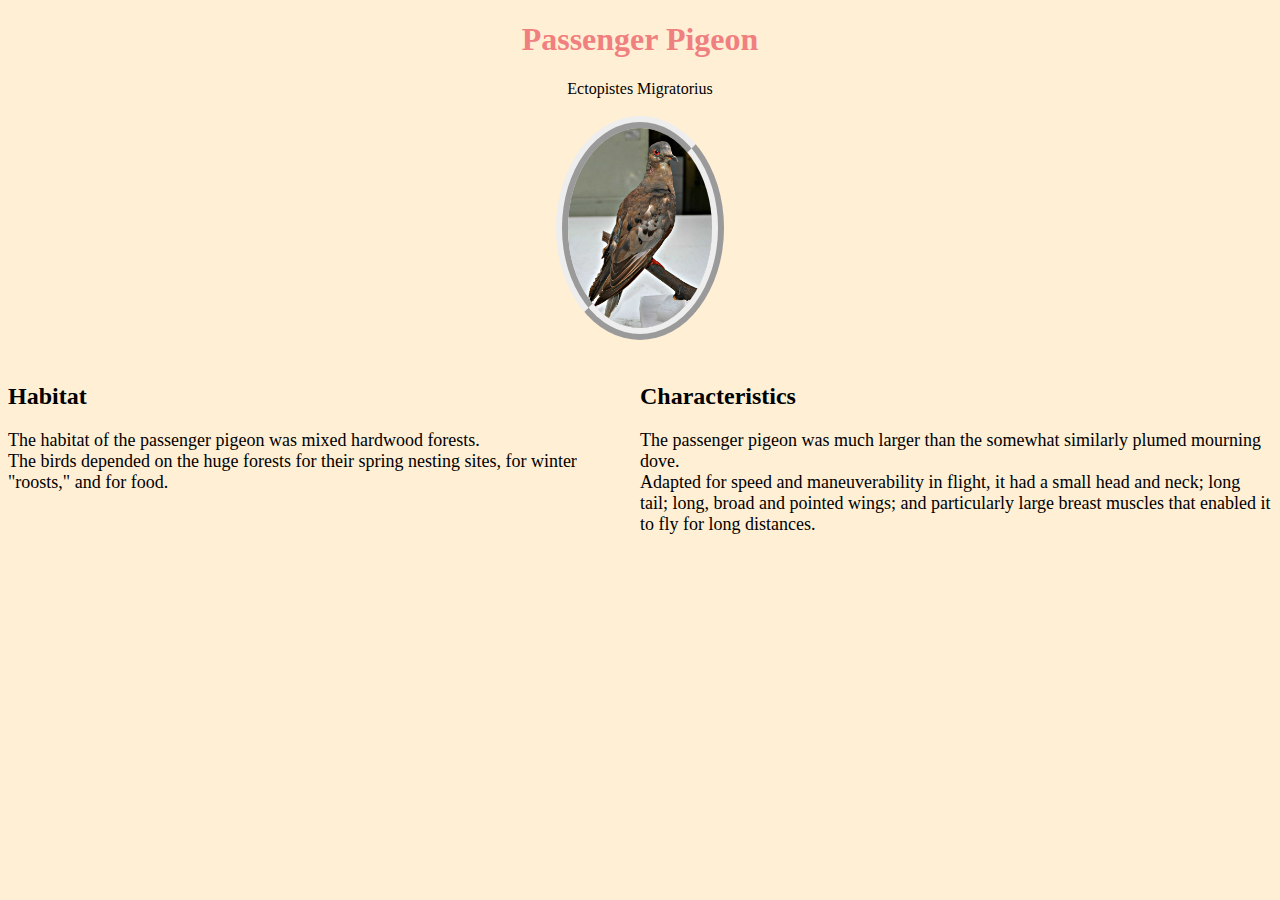
==== index.html @ e33823ec "Added Style" ====
<!DOCTYPE html>
<html lang="en">

<head>
  <meta charset="UTF-8">
  <meta name="viewport" content="width=device-width, initial-scale=1.0">
  <meta http-equiv="X-UA-Compatible" content="ie=edge">
  <title>Hannah Kieu Bacus</title>
  <link rel="stylesheet" href="./style.css">
</head>

<body>
  <div class="main">
  <h1 class="comName">Passenger Pigeon</h1>
  <h2 class="sciname"></h2>Ectopistes Migratorius</h2>
  <p>
    <img src="images/passenger pigeon.jpeg" class="profile">
  </p>
</div>

<div class="left50">
  <h2> Habitat </h2>
  <p>
    The habitat of the passenger pigeon was mixed hardwood forests. <br>
    The birds depended on the huge forests for their
    spring nesting sites, for winter "roosts," and for food.
  </div>
  </p>

<div class="right50">
  <h2> Characteristics </h2>
  <p>
    The passenger pigeon was much larger than the somewhat similarly plumed mourning dove. <br>
    Adapted for speed and maneuverability in flight, it had a small head and neck; long tail; long, broad and pointed wings; and particularly
    large breast muscles that enabled it to fly for long distances.
  </p>
</div>
</body>

</html>
---- style.css ----
body {
    background-color: papayawhip;
}

p,ul>li {
    font-size: large;
}

.comName {
    color: lightcoral;
    text-align: center;
}

.sciname {
    font-style: italic;
    text-align: center;
}

.profile {
    height: 200px;
    border-radius: 50%;
    border-width: 12px;
    border-style: ridge;
}

.main {
    width; 100%;
    text-align: center;
}

.left50{
    width: 50%;
    float: left;
}

.right50{
    width: 50%;
    float: right;
}
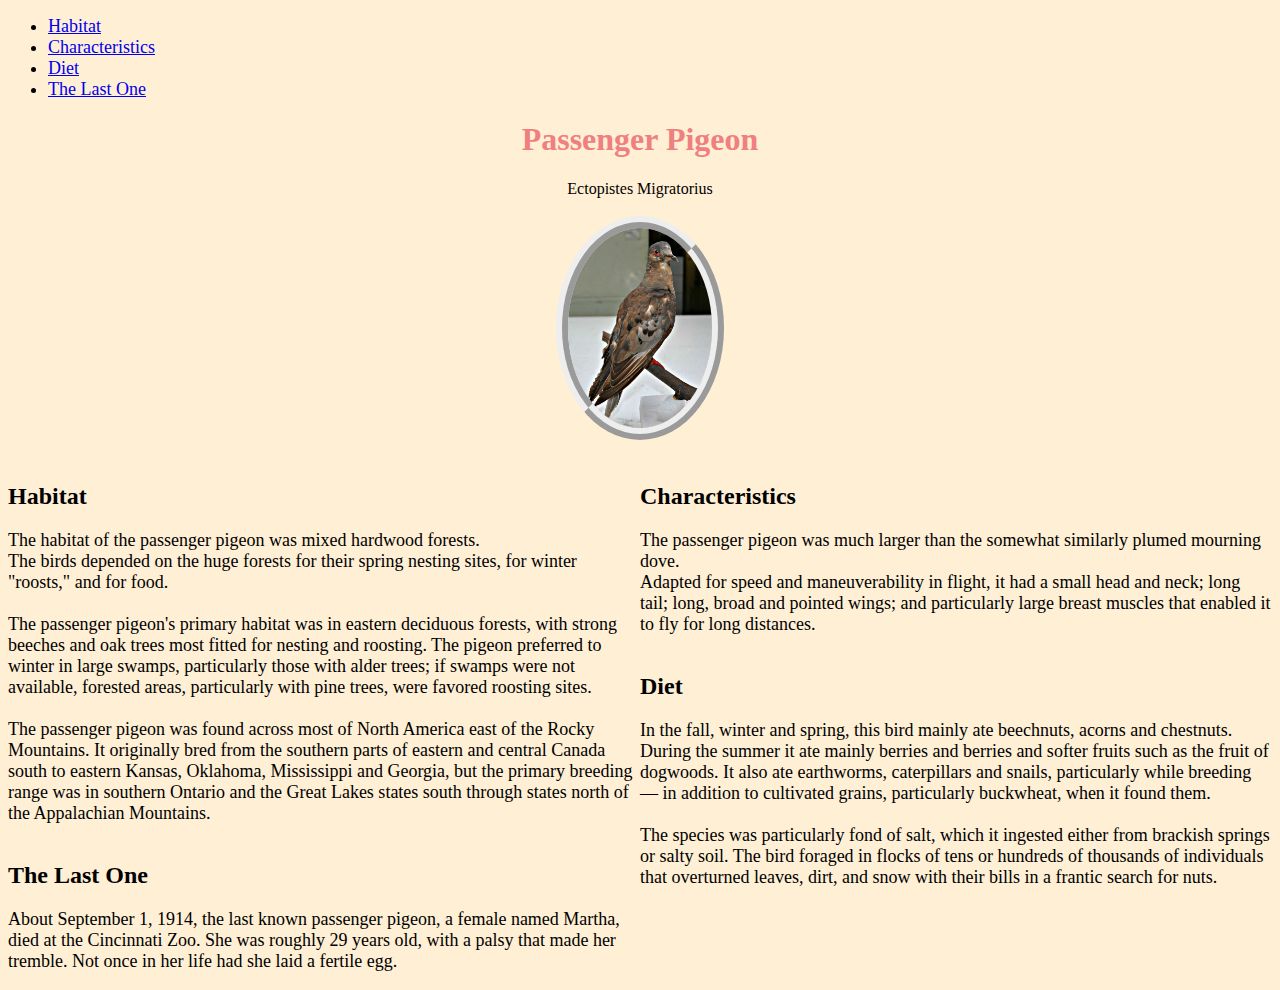
==== commit 5f1f8fc9: "style" ====
--- a/index.html
+++ b/index.html
@@ -10,6 +10,16 @@
 </head>
 
 <body>
+  <div>
+    <ul>
+      <li><a href="#Habitat">Habitat</a></li>
+      <li><a href="#Characteristics">Characteristics</a></li>
+      <li><a href="#Diet">Diet</a></li>
+      <li><a href="#The Last One">The Last One</a></li> 
+    </ul>
+  </div>
+
+<body>
   <div class="main">
   <h1 class="comName">Passenger Pigeon</h1>
   <h2 class="sciname"></h2>Ectopistes Migratorius</h2>
@@ -18,17 +28,23 @@
   </p>
 </div>
 
+
 <div class="left50">
-  <h2> Habitat </h2>
+  <h2 id="Habitat">Habitat</h2>
   <p>
     The habitat of the passenger pigeon was mixed hardwood forests. <br>
     The birds depended on the huge forests for their
-    spring nesting sites, for winter "roosts," and for food.
+    spring nesting sites, for winter "roosts," and for food.<br>
+    <br>
+    The passenger pigeon's primary habitat was in eastern deciduous forests, with strong beeches and oak trees most fitted for nesting and roosting. The pigeon preferred to winter in large swamps, particularly those with alder trees; if swamps were not available, forested areas, particularly with pine trees, were favored roosting sites.<br>
+    <br>
+    The passenger pigeon was found across most of North America east of the Rocky Mountains. It originally bred from the southern parts of eastern and central Canada south to eastern Kansas, Oklahoma, Mississippi and Georgia, but the primary breeding range was in southern Ontario and the Great Lakes states south through states north of the Appalachian Mountains.
   </div>
   </p>
 
+
 <div class="right50">
-  <h2> Characteristics </h2>
+  <h2 id="Characteristics"> Characteristics </h2>
   <p>
     The passenger pigeon was much larger than the somewhat similarly plumed mourning dove. <br>
     Adapted for speed and maneuverability in flight, it had a small head and neck; long tail; long, broad and pointed wings; and particularly
@@ -37,4 +53,19 @@
 </div>
 </body>
 
+<div class="right50">
+  <h2 id="Diet">Diet</h2>
+  <p>
+ In the fall, winter and spring, this bird mainly ate beechnuts, acorns and chestnuts. During the summer it ate mainly berries and berries and softer fruits such as the fruit of dogwoods. It also ate earthworms, caterpillars and snails, particularly while breeding — in addition to cultivated grains, particularly buckwheat, when it found them. <br>
+ <br>The species was particularly fond of salt, which it ingested either from brackish springs or salty soil. The bird foraged in flocks of tens or hundreds of thousands of individuals that overturned leaves, dirt, and snow with their bills in a frantic search for nuts.
+  </p>
+</div>
+
+<div class="left50">
+  <h2 id="The Last One">The Last One</h2>
+  <p>
+    About September 1, 1914, the last known passenger pigeon, a female named Martha, died at the Cincinnati Zoo. She was roughly 29 years old, with a palsy that made her tremble. Not once in her life had she laid a fertile egg.
+  </div>
+  </p>
+
 </html>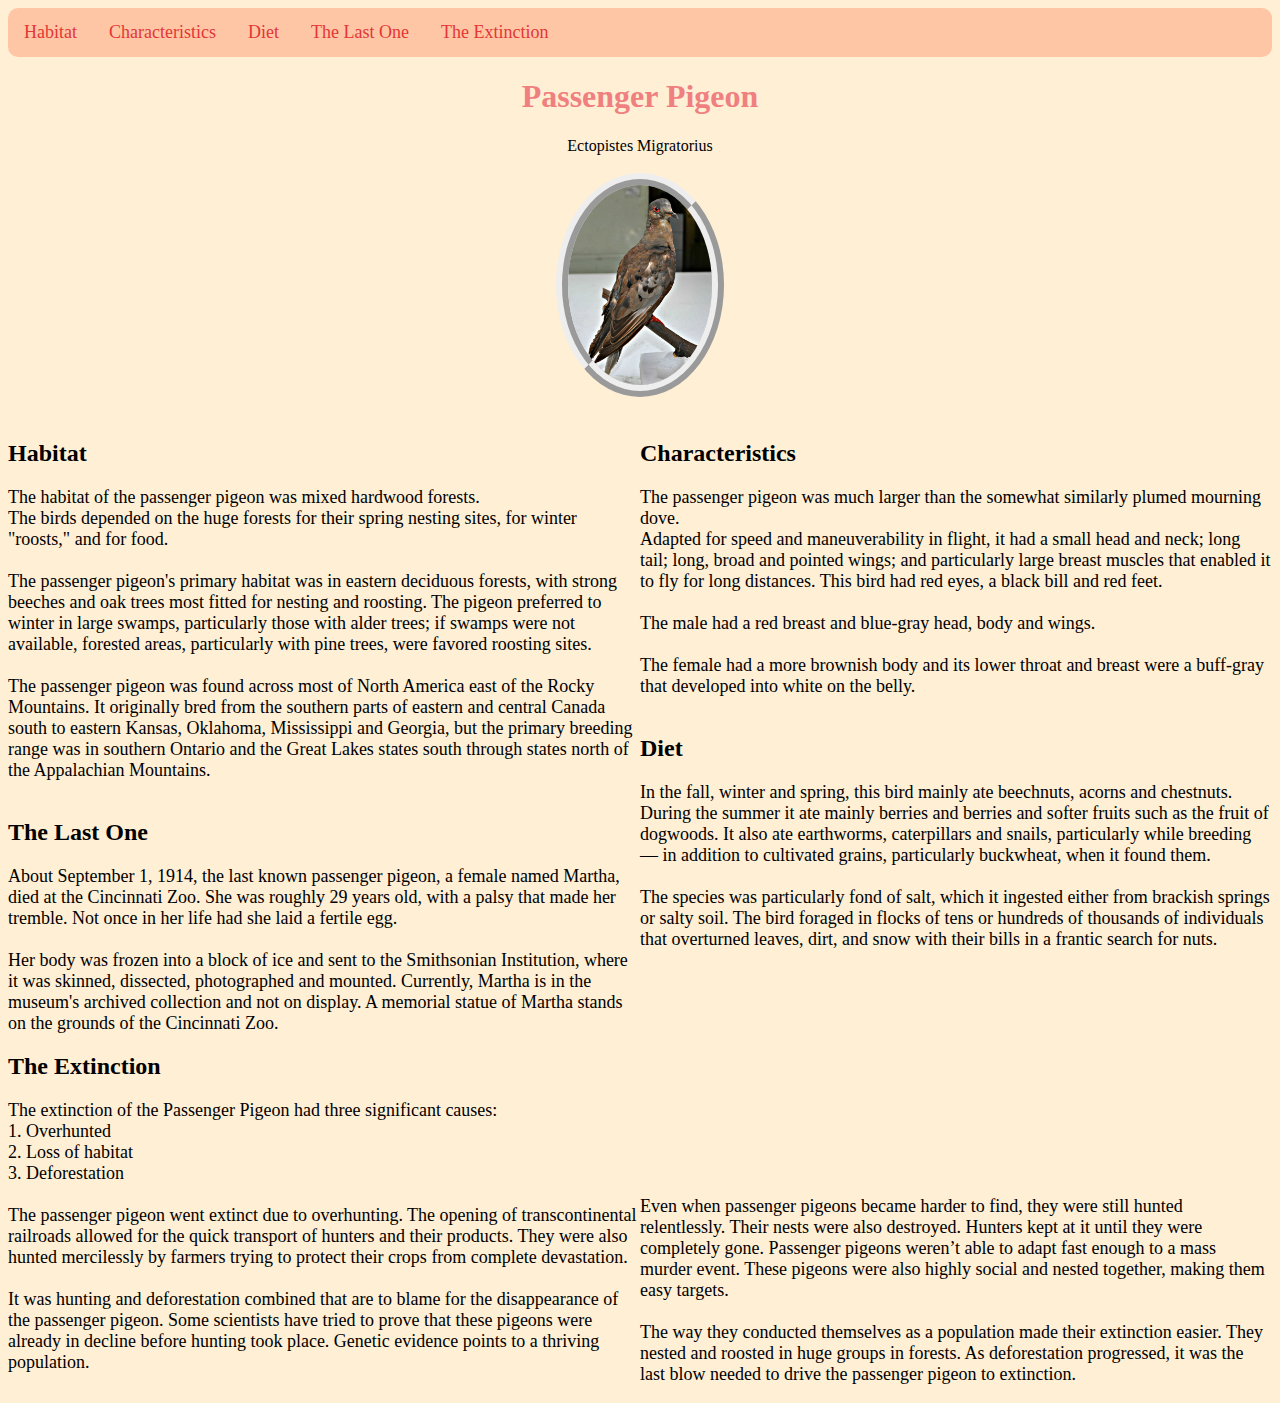
==== commit 84f5876d: "the extinction" ====
--- a/index.html
+++ b/index.html
@@ -10,13 +10,12 @@
 </head>
 
 <body>
-  <div>
-    <ul>
-      <li><a href="#Habitat">Habitat</a></li>
-      <li><a href="#Characteristics">Characteristics</a></li>
-      <li><a href="#Diet">Diet</a></li>
-      <li><a href="#The Last One">The Last One</a></li> 
-    </ul>
+  <div class="navbar">
+    <a href="#Habitat">Habitat</a>
+    <a href="#Characteristics">Characteristics</a>
+    <a href="#Diet">Diet</a>
+    <a href="#The Last One">The Last One</a>
+    <a href="#The Extinction">The Extinction</a>
   </div>
 
 <body>
@@ -48,7 +47,9 @@
   <p>
     The passenger pigeon was much larger than the somewhat similarly plumed mourning dove. <br>
     Adapted for speed and maneuverability in flight, it had a small head and neck; long tail; long, broad and pointed wings; and particularly
-    large breast muscles that enabled it to fly for long distances.
+    large breast muscles that enabled it to fly for long distances. This bird had red eyes, a black bill and red feet. <br>
+    <br>The male had a red breast and blue-gray head, body and wings. <br>
+    <br>The female had a more brownish body and its lower throat and breast were a buff-gray that developed into white on the belly.
   </p>
 </div>
 </body>
@@ -64,8 +65,45 @@
 <div class="left50">
   <h2 id="The Last One">The Last One</h2>
   <p>
-    About September 1, 1914, the last known passenger pigeon, a female named Martha, died at the Cincinnati Zoo. She was roughly 29 years old, with a palsy that made her tremble. Not once in her life had she laid a fertile egg.
+    About September 1, 1914, the last known passenger pigeon, a female named Martha, died at the Cincinnati Zoo. She was roughly 29 years old, with a palsy that made her tremble. Not once in her life had she laid a fertile egg.<br>
+    <br>Her body was frozen into a block of ice and sent to the Smithsonian Institution, where it was skinned, dissected, photographed and mounted. Currently, Martha is in the museum's archived collection and not on display. A memorial statue of Martha stands on the grounds of the Cincinnati Zoo.
+
+      <h2 id="The Extinction">The Extinction</h2>
+      <p>
+        The extinction of the Passenger Pigeon had three significant causes: <br>
+          1. Overhunted <br>
+          2. Loss of habitat <br>
+          3. Deforestation<br> 
+
+          <br>The passenger pigeon went extinct due to overhunting. 
+          The opening of transcontinental railroads allowed for the quick transport of hunters and their products. They were also hunted mercilessly by farmers trying to protect their crops from complete devastation.
+          <br>
+      <br>It was hunting and deforestation combined that are to blame for the disappearance of the passenger pigeon. Some scientists have tried to prove that these pigeons were already in decline before hunting took place. Genetic evidence points to a thriving population.  
+      </p>
   </div>
-  </p>
+
+  <div class="right50">
+    <p>
+     <br>
+     <br>
+     <br>
+     <br>
+     <br>
+     <br>
+     <br>
+     <br>
+     <br>
+     <br>Even when passenger pigeons became harder to find, they were still hunted relentlessly. Their nests were also destroyed. Hunters kept at it until they were completely gone.
+
+      Passenger pigeons weren’t able to adapt fast enough to a mass murder event. These pigeons were also highly social and nested together, making them easy targets.
+      
+     <br>
+     <br> The way they conducted themselves as a population made their extinction easier. They nested and roosted in huge groups in forests. As deforestation progressed, it was the last blow needed to drive the passenger pigeon to extinction.
+    </p>
+  </div>
+
+
+
+
 
 </html>--- a/style.css
+++ b/style.css
@@ -36,4 +36,25 @@
 .right50{
     width: 50%;
     float: right;
+}
+
+.navbar {
+    background-color: rgb(255, 198, 165);
+    overflow: hidden;
+    border-radius: 10px;
+}
+
+.navbar>a {
+    float: left;
+    color: rgb(227, 54, 54);
+    text-align: center;
+    padding: 14px 16px;
+    text-decoration: none;
+    font-size: large;
+}
+
+.navbar>a:hover{
+    background-color: darksalmon;
+    color: bisque;
+    border-radius: 10px;
 }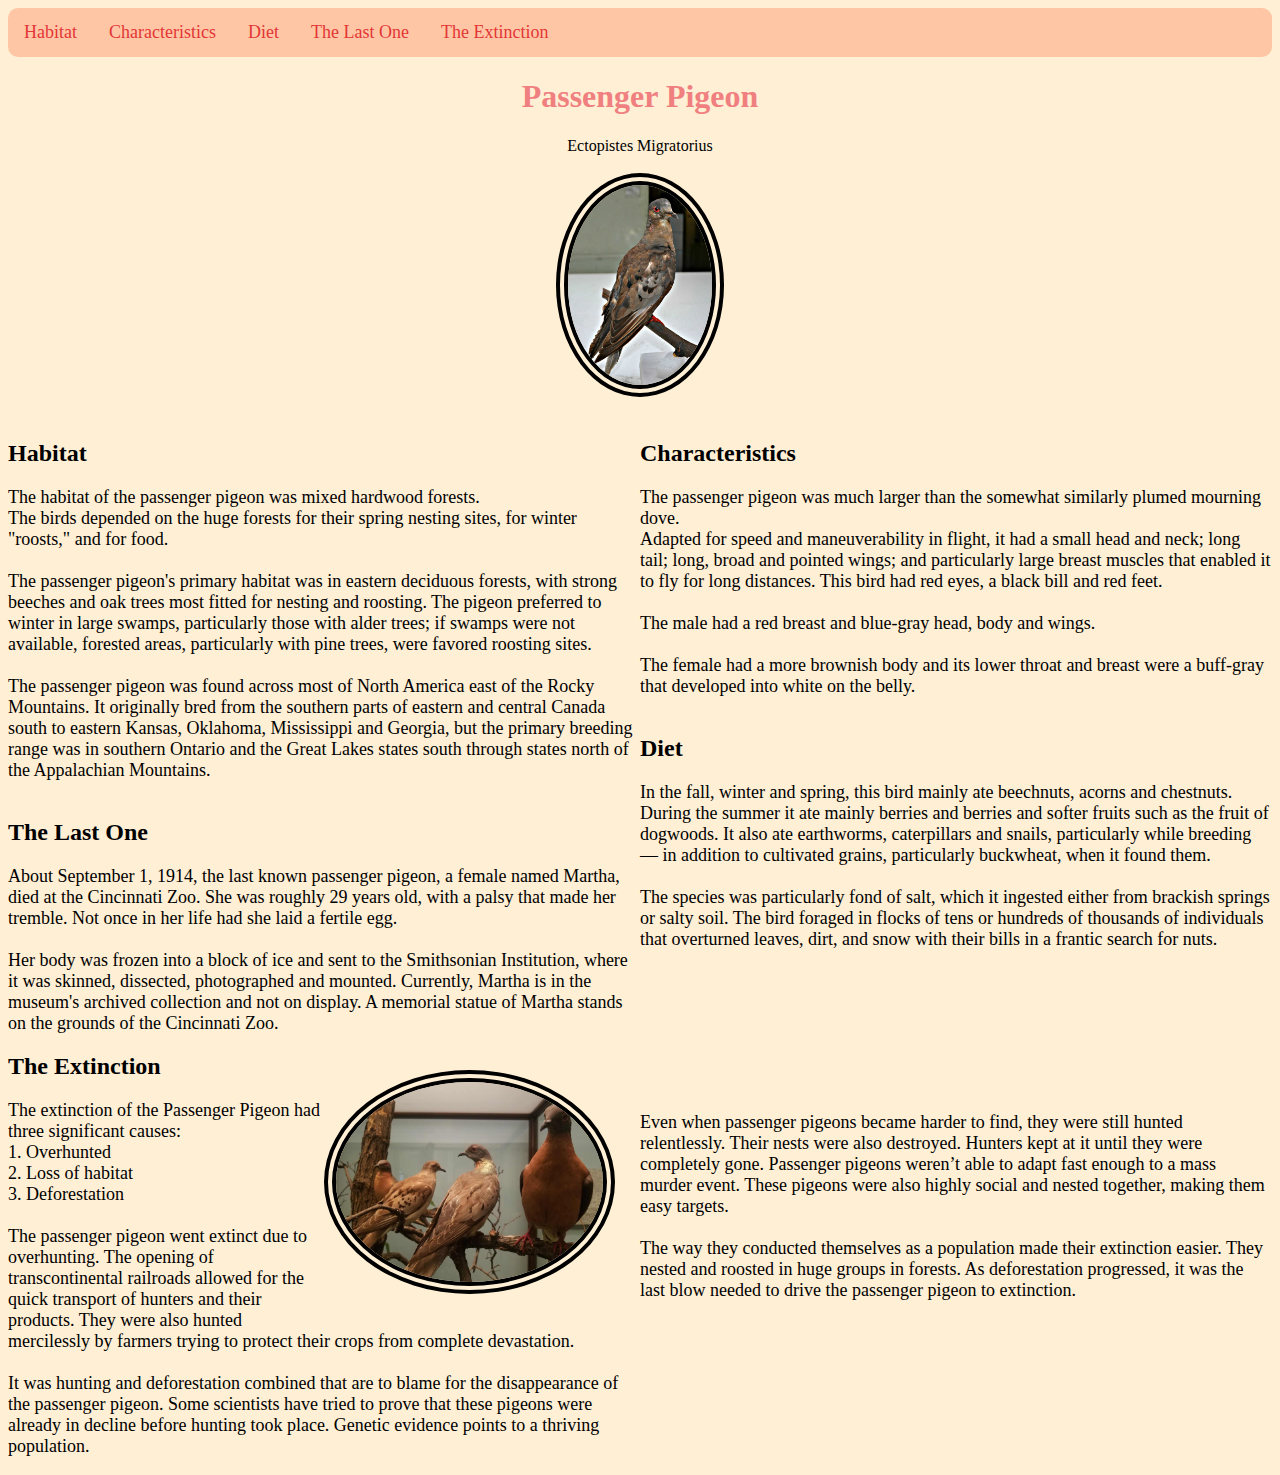
==== commit b572aa68: "hi" ====
--- a/index.html
+++ b/index.html
@@ -62,11 +62,18 @@
   </p>
 </div>
 
+
 <div class="left50">
   <h2 id="The Last One">The Last One</h2>
   <p>
     About September 1, 1914, the last known passenger pigeon, a female named Martha, died at the Cincinnati Zoo. She was roughly 29 years old, with a palsy that made her tremble. Not once in her life had she laid a fertile egg.<br>
     <br>Her body was frozen into a block of ice and sent to the Smithsonian Institution, where it was skinned, dissected, photographed and mounted. Currently, Martha is in the museum's archived collection and not on display. A memorial statue of Martha stands on the grounds of the Cincinnati Zoo.
+
+    <div class="right50">
+      <p>
+        <img src="images/passenger pigeons.jpeg" class="profile">
+      </p>
+    </div>
 
       <h2 id="The Extinction">The Extinction</h2>
       <p>
@@ -89,10 +96,6 @@
      <br>
      <br>
      <br>
-     <br>
-     <br>
-     <br>
-     <br>
      <br>Even when passenger pigeons became harder to find, they were still hunted relentlessly. Their nests were also destroyed. Hunters kept at it until they were completely gone.
 
       Passenger pigeons weren’t able to adapt fast enough to a mass murder event. These pigeons were also highly social and nested together, making them easy targets.
--- a/style.css
+++ b/style.css
@@ -20,7 +20,7 @@
     height: 200px;
     border-radius: 50%;
     border-width: 12px;
-    border-style: ridge;
+    border-style: double
 }
 
 .main {
@@ -54,7 +54,7 @@
 }
 
 .navbar>a:hover{
-    background-color: darksalmon;
-    color: bisque;
+    background-color: rgb(251, 157, 126);
+    color: rgb(255, 217, 171);
     border-radius: 10px;
 }